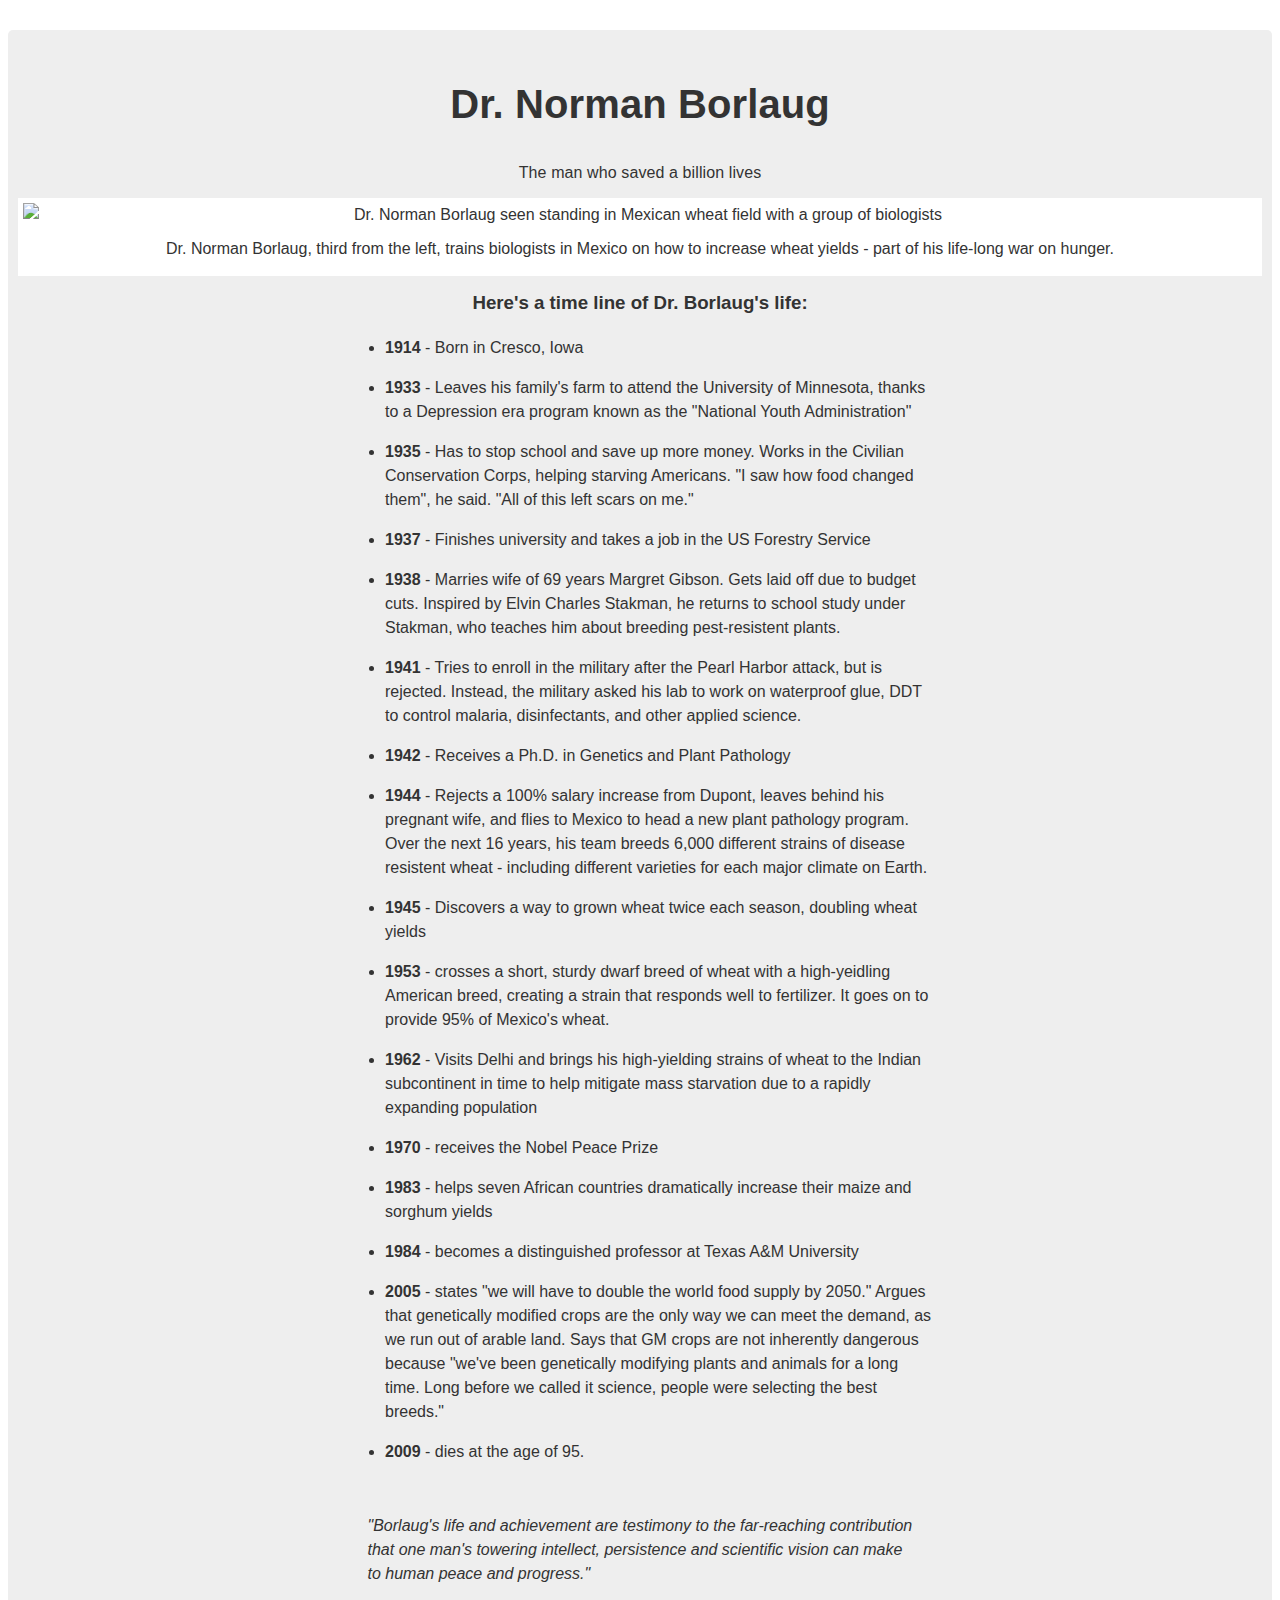
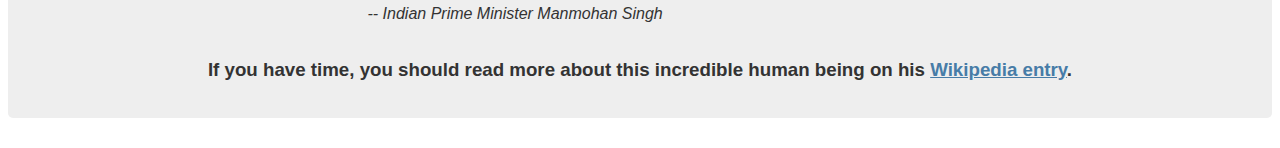
==== Responsive Web Design/10-Tribute Page/index.html @ e621bff9 "Complete Tribute Page project" ====
<!DOCTYPE html>
<html lang="en">

<head>
  <link rel="stylesheet" href="styles.css" />
  <meta charset="UTF-8" />
  <title id="title">Dr. Norman Borlaug</title>
</head>

<main id="main">

  <header>
    <h1 id="title">Dr. Norman Borlaug</h1>
    <p>The man who saved a billion lives</p>
  </header>

  <figure class="img-div" id="img-div">
    <img
      id="image"
      src="https://cdn.freecodecamp.org/testable-projects-fcc/images/tribute-page-main-image.jpg"
      alt="Dr. Norman Borlaug seen standing in Mexican wheat field with a group of biologists"
    />
    <figcaption id="img-caption">
      Dr. Norman Borlaug, third from the left, trains biologists in Mexico on how to increase wheat yields - part of his
      life-long war on hunger.
    </figcaption>
  </figure>

  <section id="tribute-info">
    <h3 id="headline">Here's a time line of Dr. Borlaug's life:</h3>
    <ul>
      <li><span class="bold">1914</span> - Born in Cresco, Iowa</li>
      <li>
        <span class="bold">1933</span> - Leaves his family's farm to attend the
        University of Minnesota, thanks to a Depression era program known as
        the "National Youth Administration"
      </li>
      <li>
        <span class="bold">1935</span> - Has to stop school and save up more money.
        Works in the Civilian Conservation Corps, helping starving
        Americans. "I saw how food changed them", he said. "All of this left
        scars on me."
      </li>
      <li>
        <span class="bold">1937</span> - Finishes university and takes a job in the
        US Forestry Service
      </li>
      <li>
        <span class="bold">1938</span> - Marries wife of 69 years Margret Gibson.
        Gets laid off due to budget cuts. Inspired by Elvin Charles Stakman,
        he returns to school study under Stakman, who teaches him about
        breeding pest-resistent plants.
      </li>
      <li>
        <span class="bold">1941</span> - Tries to enroll in the military after the
        Pearl Harbor attack, but is rejected. Instead, the military asked
        his lab to work on waterproof glue, DDT to control malaria,
        disinfectants, and other applied science.
      </li>
      <li>
        <span class="bold">1942</span> - Receives a Ph.D. in Genetics and Plant
        Pathology
      </li>
      <li>
        <span class="bold">1944</span> - Rejects a 100% salary increase from Dupont,
        leaves behind his pregnant wife, and flies to Mexico to head a new
        plant pathology program. Over the next 16 years, his team breeds
        6,000 different strains of disease resistent wheat - including
        different varieties for each major climate on Earth.
      </li>
      <li>
        <span class="bold">1945</span> - Discovers a way to grown wheat twice each
        season, doubling wheat yields
      </li>
      <li>
        <span class="bold">1953</span> - crosses a short, sturdy dwarf breed of wheat
        with a high-yeidling American breed, creating a strain that responds
        well to fertilizer. It goes on to provide 95% of Mexico's wheat.
      </li>
      <li>
        <span class="bold">1962</span> - Visits Delhi and brings his high-yielding
        strains of wheat to the Indian subcontinent in time to help mitigate
        mass starvation due to a rapidly expanding population
      </li>
      <li><span class="bold">1970</span> - receives the Nobel Peace Prize</li>
      <li>
        <span class="bold">1983</span> - helps seven African countries dramatically
        increase their maize and sorghum yields
      </li>
      <li>
        <span class="bold">1984</span> - becomes a distinguished professor at Texas
        A&M University
      </li>
      <li>
        <span class="bold">2005</span> 
        - states "we will have to double the world
        food supply by 2050." Argues that genetically modified crops are the
        only way we can meet the demand, as we run out of arable land. Says
        that GM crops are not inherently dangerous because "we've been
        genetically modifying plants and animals for a long time. Long
        before we called it science, people were selecting the best breeds."
      </li>
      <li><span class="bold">2009</span> 
      - dies at the age of 95.</li>
    </ul>
    <blockquote
      cite="http://news.rediff.com/report/2009/sep/14/pm-pays-tribute-to-father-of-green-revolution-borlaug.htm">
      <p>
        "Borlaug's life and achievement are testimony to the far-reaching
        contribution that one man's towering intellect, persistence and
        scientific vision can make to human peace and progress."
      </p>
      <cite>-- Indian Prime Minister Manmohan Singh</cite>
    </blockquote>
    <h3>
      If you have time, you should read more about this incredible human
      being on his
      <a id="tribute-link" href="https://en.wikipedia.org/wiki/Norman_Borlaug" target="_blank">Wikipedia entry</a>.
    </h3>
  </section>
  <main>
</html>
---- Responsive Web Design/10-Tribute Page/styles.css ----
header {
  text-align: center;
  margin: 1px 0;
  letter-spacing: 0.10px;
  padding:1px
}

#title{
  font-size:40px;
}

#main {
  margin: 30px 8px;
  padding: 15px;
  border-radius: 5px;
  background: #eee;
}

body {
  font-family: 'Segoe UI', 'Roboto',
  'Helvetica Neue', Arial, sans-serif;
  font-size: 16px;
  line-height: 1.5;
  text-align: center;
  color: #333;
  margin: 0;
}

.bold {
  font-weight: 800;
}

img{
  max-width: 100%;
  display: block;
  height: auto;
  margin: 0 auto;
}


#img-caption{
  padding:10px;
  margin:0;
}

ul {
  max-width: 550px;
  margin: 0 auto 50px auto;
  text-align: left;
  line-height: 1.5;
}

li {
  margin: 16px 0;
}

#img-div{
  background: white;
  padding: 5px;
  margin: -5px;
}

blockquote {
  font-style: italic;
  max-width: 545px;
  margin: 0 auto 30px auto;
  text-align: left;
}

a {
  color: #477ca7;
}

a:visited {
  color: #74638f;
}
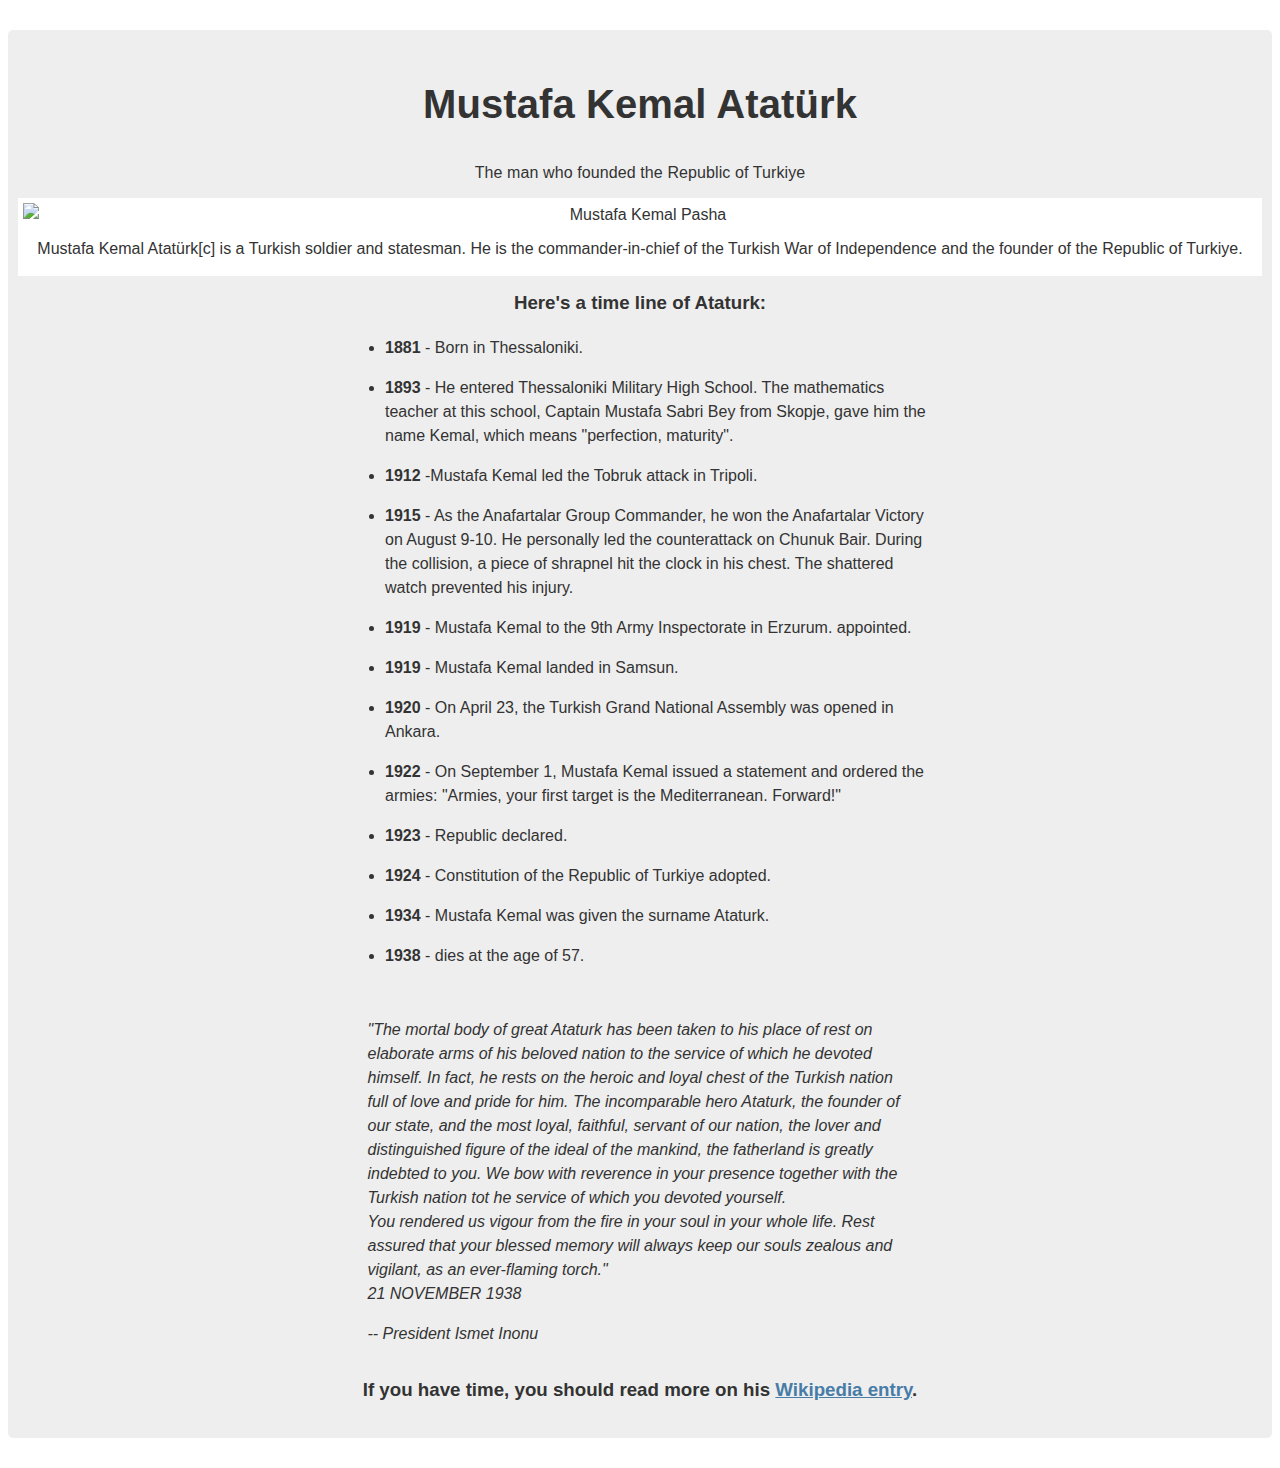
==== commit 96d2fb9a: "Change Tribute Page Project" ====
--- a/Responsive Web Design/10-Tribute Page/index.html
+++ b/Responsive Web Design/10-Tribute Page/index.html
@@ -4,118 +4,78 @@
 <head>
   <link rel="stylesheet" href="styles.css" />
   <meta charset="UTF-8" />
-  <title id="title">Dr. Norman Borlaug</title>
+  <title id="title">ATATURK</title>
 </head>
 
 <main id="main">
 
   <header>
-    <h1 id="title">Dr. Norman Borlaug</h1>
-    <p>The man who saved a billion lives</p>
+    <h1 id="title">Mustafa Kemal Atatürk</h1>
+    <p>The man who founded the Republic of Turkiye</p>
   </header>
 
   <figure class="img-div" id="img-div">
     <img
       id="image"
-      src="https://cdn.freecodecamp.org/testable-projects-fcc/images/tribute-page-main-image.jpg"
-      alt="Dr. Norman Borlaug seen standing in Mexican wheat field with a group of biologists"
+      src="https://upload.wikimedia.org/wikipedia/commons/a/a8/Ataturk1930s.jpg"
+      alt="Mustafa Kemal Pasha"
     />
     <figcaption id="img-caption">
-      Dr. Norman Borlaug, third from the left, trains biologists in Mexico on how to increase wheat yields - part of his
-      life-long war on hunger.
+      Mustafa Kemal Atatürk[c] is a Turkish soldier and statesman. He is the commander-in-chief of the Turkish War of Independence and the founder of the Republic of Turkiye.
     </figcaption>
   </figure>
 
   <section id="tribute-info">
-    <h3 id="headline">Here's a time line of Dr. Borlaug's life:</h3>
+    <h3 id="headline">Here's a time line of Ataturk:</h3>
     <ul>
-      <li><span class="bold">1914</span> - Born in Cresco, Iowa</li>
+      <li><span class="bold">1881</span> - Born in Thessaloniki.</li>
       <li>
-        <span class="bold">1933</span> - Leaves his family's farm to attend the
-        University of Minnesota, thanks to a Depression era program known as
-        the "National Youth Administration"
+        <span class="bold">1893</span> - He entered Thessaloniki Military High School. The mathematics teacher at this school, Captain Mustafa Sabri Bey from Skopje, gave him the name Kemal, which means "perfection, maturity".
       </li>
       <li>
-        <span class="bold">1935</span> - Has to stop school and save up more money.
-        Works in the Civilian Conservation Corps, helping starving
-        Americans. "I saw how food changed them", he said. "All of this left
-        scars on me."
+        <span class="bold">1912</span> -Mustafa Kemal led the Tobruk attack in Tripoli.
       </li>
       <li>
-        <span class="bold">1937</span> - Finishes university and takes a job in the
-        US Forestry Service
+        <span class="bold">1915</span> - As the Anafartalar Group Commander, he won the Anafartalar Victory on August 9-10. He personally led the counterattack on Chunuk Bair. During the collision, a piece of shrapnel hit the clock in his chest. The shattered watch prevented his injury.
       </li>
       <li>
-        <span class="bold">1938</span> - Marries wife of 69 years Margret Gibson.
-        Gets laid off due to budget cuts. Inspired by Elvin Charles Stakman,
-        he returns to school study under Stakman, who teaches him about
-        breeding pest-resistent plants.
+        <span class="bold">1919</span> - Mustafa Kemal to the 9th Army Inspectorate in Erzurum.
+appointed.
       </li>
       <li>
-        <span class="bold">1941</span> - Tries to enroll in the military after the
-        Pearl Harbor attack, but is rejected. Instead, the military asked
-        his lab to work on waterproof glue, DDT to control malaria,
-        disinfectants, and other applied science.
+        <span class="bold">1919</span> - Mustafa Kemal landed in Samsun.
       </li>
       <li>
-        <span class="bold">1942</span> - Receives a Ph.D. in Genetics and Plant
-        Pathology
+        <span class="bold">1920</span> - On April 23, the Turkish Grand National Assembly was opened in Ankara.
       </li>
       <li>
-        <span class="bold">1944</span> - Rejects a 100% salary increase from Dupont,
-        leaves behind his pregnant wife, and flies to Mexico to head a new
-        plant pathology program. Over the next 16 years, his team breeds
-        6,000 different strains of disease resistent wheat - including
-        different varieties for each major climate on Earth.
+        <span class="bold">1922</span> - On September 1, Mustafa Kemal issued a statement and ordered the armies:
+
+"Armies, your first target is the Mediterranean. Forward!"
       </li>
       <li>
-        <span class="bold">1945</span> - Discovers a way to grown wheat twice each
-        season, doubling wheat yields
+      <span class="bold">1923</span> - Republic declared.
       </li>
       <li>
-        <span class="bold">1953</span> - crosses a short, sturdy dwarf breed of wheat
-        with a high-yeidling American breed, creating a strain that responds
-        well to fertilizer. It goes on to provide 95% of Mexico's wheat.
+        <span class="bold">1924</span> - Constitution of the Republic of Turkiye adopted.
       </li>
       <li>
-        <span class="bold">1962</span> - Visits Delhi and brings his high-yielding
-        strains of wheat to the Indian subcontinent in time to help mitigate
-        mass starvation due to a rapidly expanding population
+        <span class="bold">1934</span> - Mustafa Kemal was given the surname Ataturk.
       </li>
-      <li><span class="bold">1970</span> - receives the Nobel Peace Prize</li>
-      <li>
-        <span class="bold">1983</span> - helps seven African countries dramatically
-        increase their maize and sorghum yields
-      </li>
-      <li>
-        <span class="bold">1984</span> - becomes a distinguished professor at Texas
-        A&M University
-      </li>
-      <li>
-        <span class="bold">2005</span> 
-        - states "we will have to double the world
-        food supply by 2050." Argues that genetically modified crops are the
-        only way we can meet the demand, as we run out of arable land. Says
-        that GM crops are not inherently dangerous because "we've been
-        genetically modifying plants and animals for a long time. Long
-        before we called it science, people were selecting the best breeds."
-      </li>
-      <li><span class="bold">2009</span> 
-      - dies at the age of 95.</li>
+      <li><span class="bold">1938</span> 
+      - dies at the age of 57.</li>
     </ul>
     <blockquote
       cite="http://news.rediff.com/report/2009/sep/14/pm-pays-tribute-to-father-of-green-revolution-borlaug.htm">
       <p>
-        "Borlaug's life and achievement are testimony to the far-reaching
-        contribution that one man's towering intellect, persistence and
-        scientific vision can make to human peace and progress."
-      </p>
-      <cite>-- Indian Prime Minister Manmohan Singh</cite>
+        "The mortal body of great Ataturk has been taken to his place of rest on elaborate arms of his beloved nation to the service of which he devoted himself.
+        In fact, he rests on the heroic and loyal chest of the Turkish nation full of love and pride for him. The incomparable hero Ataturk, the founder of our state, and the most loyal, faithful, servant of our nation, the lover and distinguished figure of the ideal of the mankind, the fatherland is greatly indebted to you. We bow with reverence in your presence together with the Turkish nation tot he service of which you devoted yourself.
+      </br>You rendered us vigour from the fire in your soul in your whole life. Rest assured that your blessed memory will always keep our souls zealous and vigilant, as an ever-flaming torch."</br>21 NOVEMBER 1938</p>
+      <cite>-- President Ismet Inonu</cite>
     </blockquote>
     <h3>
-      If you have time, you should read more about this incredible human
-      being on his
-      <a id="tribute-link" href="https://en.wikipedia.org/wiki/Norman_Borlaug" target="_blank">Wikipedia entry</a>.
+      If you have time, you should read more on his
+      <a id="tribute-link" href="https://en.wikipedia.org/wiki/Mustafa_Kemal_Atat%C3%BCrk" target="_blank">Wikipedia entry</a>.
     </h3>
   </section>
   <main>
--- a/Responsive Web Design/10-Tribute Page/styles.css
+++ b/Responsive Web Design/10-Tribute Page/styles.css
@@ -1,4 +1,3 @@
-
 header {
   text-align: center;
   margin: 1px 0;
@@ -9,7 +8,6 @@
 #title{
   font-size:40px;
 }
-
 #main {
   margin: 30px 8px;
   padding: 15px;
